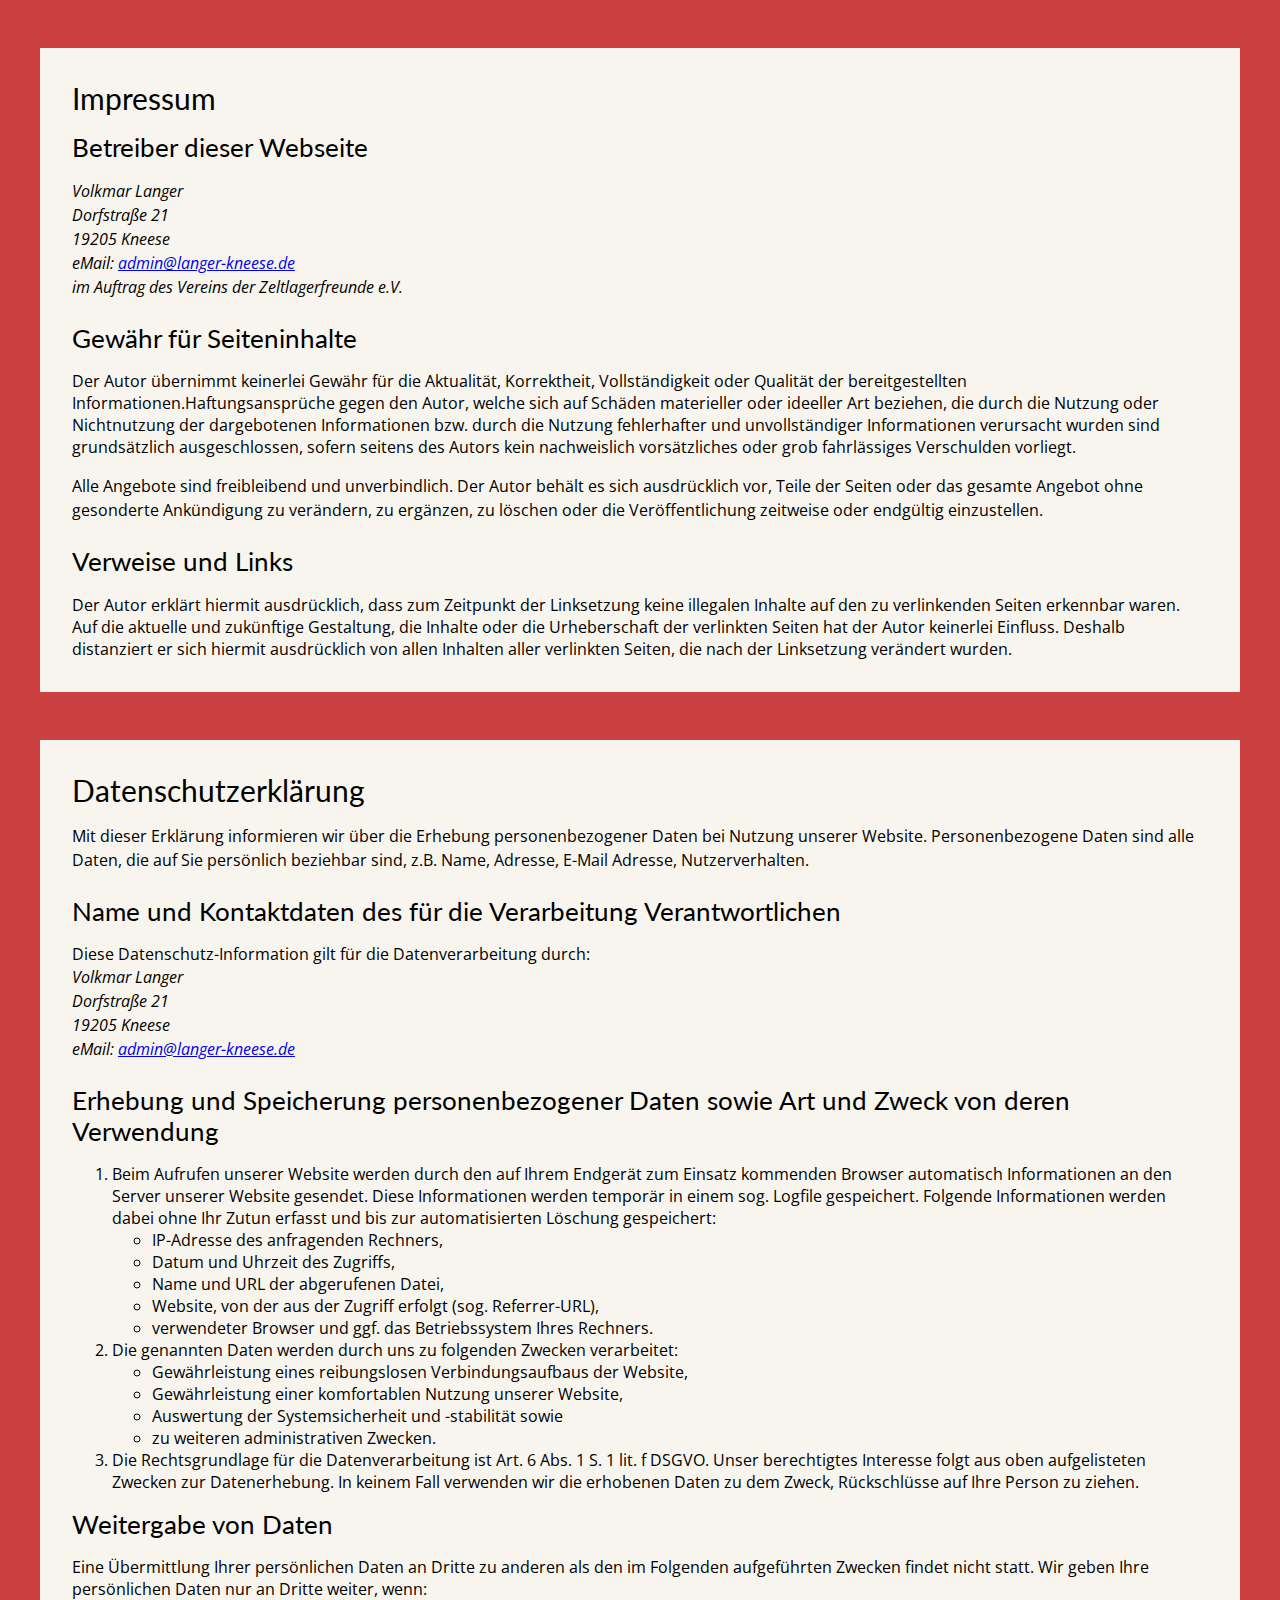
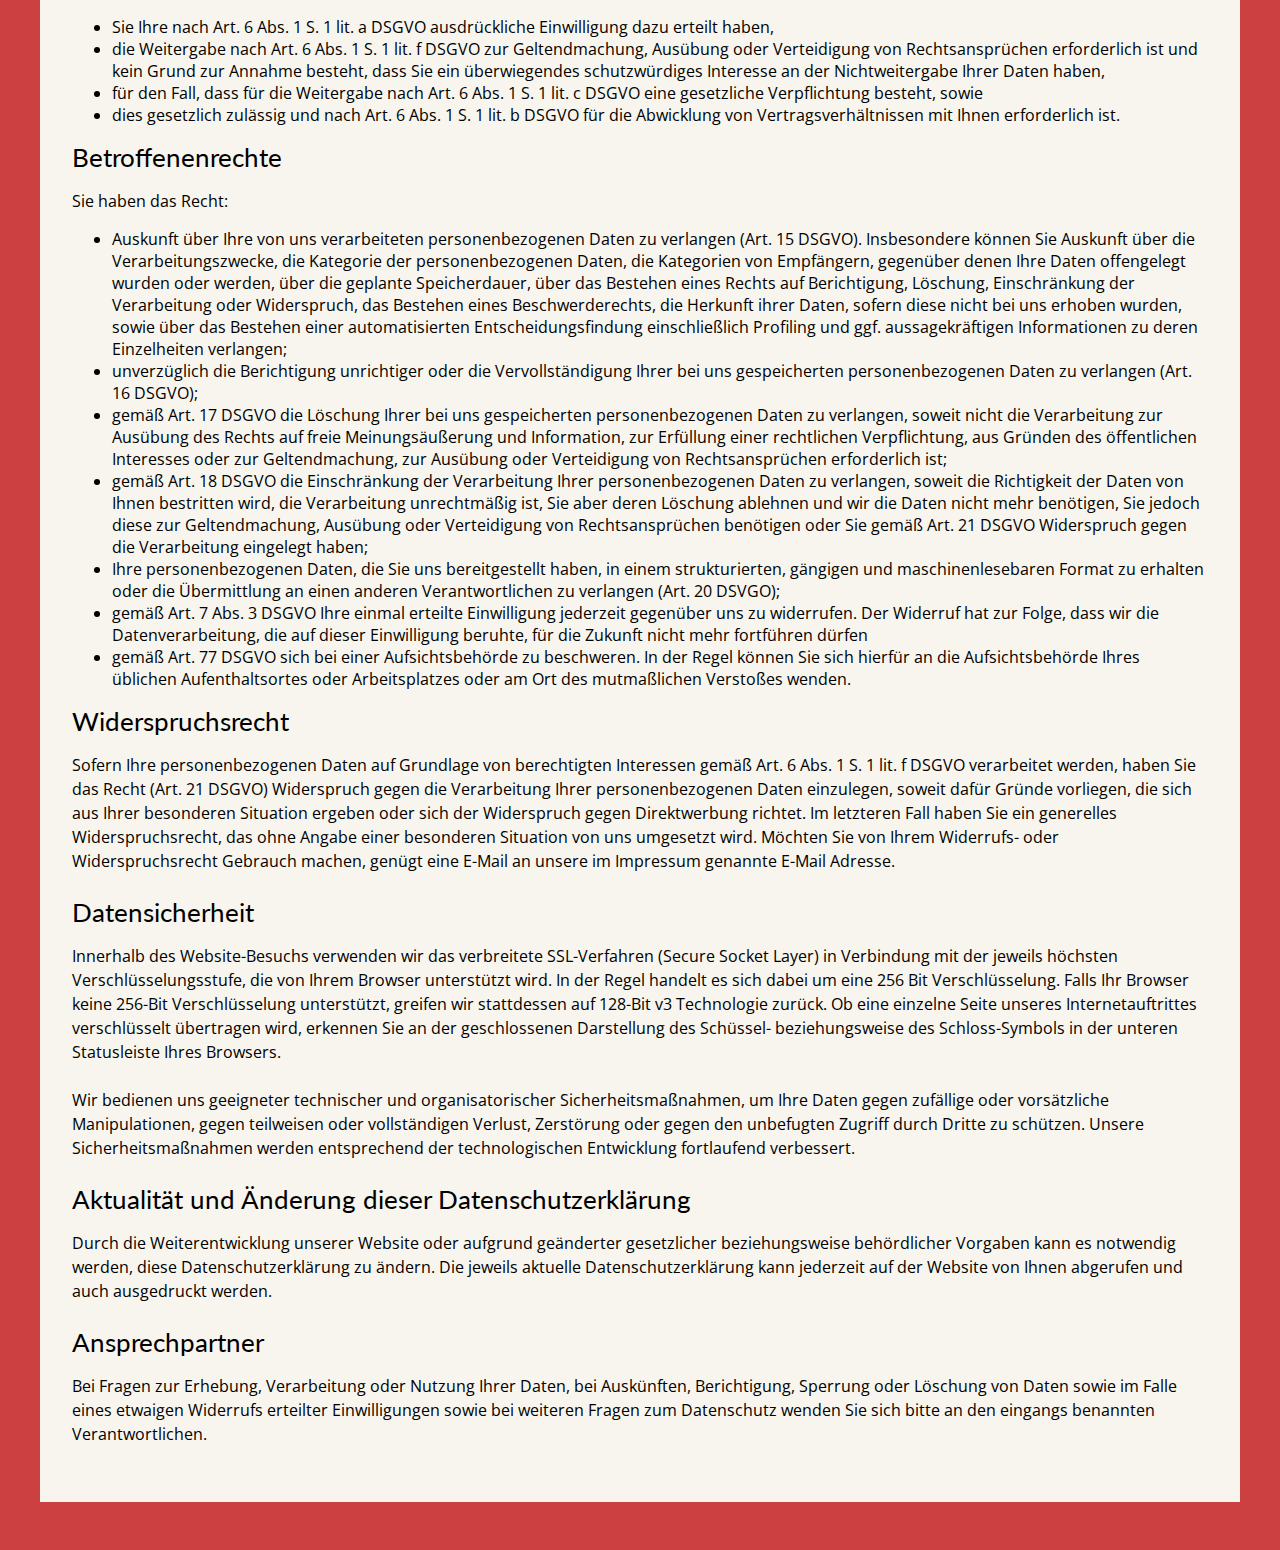
==== impressum.html @ 3a5fe78e "Replace impressum.php with styled html" ====
<html>
  <title>Zeltlagerfreunde</title>
  <meta charset="utf-8">
  <link rel="stylesheet" href="./styles.css">
<body>
<section>
  <h2>Impressum</h2>
  <h3>Betreiber dieser Webseite</h3>
  <address>
  Volkmar Langer<br>
  Dorfstraße 21<br>
  19205 Kneese<br>
  eMail: <a href='mailto:admin@langer-kneese.de'>admin@langer-kneese.de</a>
  <br>im Auftrag des Vereins der Zeltlagerfreunde e.V.
  </address>
  <h3>Gewähr für Seiteninhalte</h3>
  Der Autor übernimmt keinerlei Gewähr für die Aktualität, Korrektheit, Vollständigkeit oder Qualität der bereitgestellten Informationen.Haftungsansprüche gegen den Autor,
  welche sich auf Schäden materieller oder ideeller Art beziehen, die durch die Nutzung oder Nichtnutzung der dargebotenen Informationen
  bzw. durch die Nutzung fehlerhafter und unvollständiger Informationen verursacht wurden sind grundsätzlich ausgeschlossen, sofern seitens des Autors kein nachweislich vorsätzliches oder grob fahrlässiges Verschulden vorliegt.
  <p>Alle Angebote sind freibleibend und unverbindlich.
  Der Autor behält es sich ausdrücklich vor, Teile der Seiten oder das gesamte Angebot ohne gesonderte Ankündigung zu verändern, zu ergänzen,
  zu löschen oder die Veröffentlichung zeitweise oder endgültig einzustellen.

  <h3>Verweise und Links</h3>
  Der Autor erklärt hiermit ausdrücklich, dass zum Zeitpunkt der Linksetzung keine illegalen Inhalte auf den zu verlinkenden Seiten erkennbar waren.
  Auf die aktuelle und zukünftige Gestaltung, die Inhalte oder die Urheberschaft der verlinkten Seiten hat der Autor keinerlei Einfluss.
  Deshalb distanziert er sich hiermit ausdrücklich von allen Inhalten aller verlinkten Seiten, die nach der Linksetzung verändert wurden.
</section>

<section>
  <h2>Datenschutzerklärung</h2>
  <p>
    Mit dieser Erklärung informieren wir über die Erhebung personenbezogener Daten bei Nutzung unserer Website.
    Personenbezogene Daten sind alle Daten, die auf Sie persönlich beziehbar sind, z.B. Name, Adresse, E-Mail Adresse, Nutzerverhalten.
  </p>

  <h3>Name und Kontaktdaten des für die Verarbeitung Verantwortlichen</h3>
  Diese Datenschutz-Information gilt für die Datenverarbeitung durch:
  <address>
  Volkmar Langer<br>
  Dorfstraße 21<br>
  19205 Kneese<br>
  eMail: <a href='mailto:admin@langer-kneese.de'>admin@langer-kneese.de</a>
  </address>

  <h3>Erhebung und Speicherung personenbezogener Daten sowie Art und Zweck von deren Verwendung</h3>
  <ol>
    <li>Beim Aufrufen unserer Website werden durch den auf Ihrem Endgerät zum Einsatz kommenden Browser automatisch Informationen an den Server unserer Website gesendet.
    Diese Informationen werden temporär in einem sog. Logfile gespeichert. Folgende Informationen werden dabei ohne Ihr Zutun erfasst und bis zur automatisierten Löschung gespeichert:
    <ul>
      <li>IP-Adresse des anfragenden Rechners,</li>
      <li>Datum und Uhrzeit des Zugriffs,</li>
      <li>Name und URL der abgerufenen Datei,</li>
      <li>Website, von der aus der Zugriff erfolgt (sog. Referrer-URL),</li>
      <li>verwendeter Browser und ggf. das Betriebssystem Ihres Rechners. </li>
    </ul>
    </li>
    
    <li>Die genannten Daten werden durch uns zu folgenden Zwecken verarbeitet:
    <ul>
      <li>Gewährleistung eines reibungslosen Verbindungsaufbaus der Website,</li>
      <li>Gewährleistung einer komfortablen Nutzung unserer Website,</li>
      <li>Auswertung der Systemsicherheit und -stabilität sowie</li>
      <li>zu weiteren administrativen Zwecken.</li>
    </ul>
    </li>

    <li>Die Rechtsgrundlage für die Datenverarbeitung ist Art. 6 Abs. 1 S. 1 lit. f DSGVO.
    Unser berechtigtes Interesse folgt aus oben aufgelisteten Zwecken zur Datenerhebung.
    In keinem Fall verwenden wir die erhobenen Daten zu dem Zweck, Rückschlüsse auf Ihre Person zu ziehen.
    </li>

  </ol>

  <h3>Weitergabe von Daten</h3>
  Eine Übermittlung Ihrer persönlichen Daten an Dritte zu anderen als den im Folgenden aufgeführten Zwecken findet nicht statt.
  Wir geben Ihre persönlichen Daten nur an Dritte weiter, wenn:
  <ul>
  <li>Sie Ihre nach Art. 6 Abs. 1 S. 1 lit. a DSGVO ausdrückliche Einwilligung dazu erteilt haben,</li>
  <li>die Weitergabe nach Art. 6 Abs. 1 S. 1 lit. f DSGVO zur Geltendmachung, Ausübung oder Verteidigung von Rechtsansprüchen erforderlich ist und kein Grund zur Annahme besteht, dass Sie ein überwiegendes schutzwürdiges Interesse an der Nichtweitergabe Ihrer Daten haben,</li>
  <li>für den Fall, dass für die Weitergabe nach Art. 6 Abs. 1 S. 1 lit. c DSGVO eine gesetzliche Verpflichtung besteht, sowie</li>
  <li>dies gesetzlich zulässig und nach Art. 6 Abs. 1 S. 1 lit. b DSGVO für die Abwicklung von Vertragsverhältnissen mit Ihnen erforderlich ist.</li>
  </ul>

  <h3>Betroffenenrechte</h3>
  Sie haben das Recht:
  <ul>
    <li>Auskunft über Ihre von uns verarbeiteten personenbezogenen Daten zu verlangen (Art. 15 DSGVO).
    Insbesondere können Sie Auskunft über die Verarbeitungszwecke, die Kategorie der personenbezogenen Daten,
    die Kategorien von Empfängern, gegenüber denen Ihre Daten offengelegt wurden oder werden, über die geplante Speicherdauer,
    über das Bestehen eines Rechts auf Berichtigung, Löschung, Einschränkung der Verarbeitung oder Widerspruch,
    das Bestehen eines Beschwerderechts, die Herkunft ihrer Daten, sofern diese nicht bei uns erhoben wurden,
    sowie über das Bestehen einer automatisierten Entscheidungsfindung einschließlich Profiling und ggf. aussagekräftigen Informationen zu deren Einzelheiten verlangen;
    </li>
    <li>unverzüglich die Berichtigung unrichtiger oder die Vervollständigung Ihrer bei uns gespeicherten personenbezogenen Daten zu verlangen (Art. 16 DSGVO);
    </li>
    <li>gemäß Art. 17 DSGVO die Löschung Ihrer bei uns gespeicherten personenbezogenen Daten zu verlangen,
    soweit nicht die Verarbeitung zur Ausübung des Rechts auf freie Meinungsäußerung und Information, zur Erfüllung einer rechtlichen Verpflichtung,
    aus Gründen des öffentlichen Interesses oder zur Geltendmachung, zur Ausübung oder Verteidigung von Rechtsansprüchen erforderlich ist;
    </li>
    <li>gemäß Art. 18 DSGVO die Einschränkung der Verarbeitung Ihrer personenbezogenen Daten zu verlangen,
    soweit die Richtigkeit der Daten von Ihnen bestritten wird, die Verarbeitung unrechtmäßig ist,
    Sie aber deren Löschung ablehnen und wir die Daten nicht mehr benötigen, Sie jedoch diese zur Geltendmachung,
    Ausübung oder Verteidigung von Rechtsansprüchen benötigen oder Sie gemäß Art. 21 DSGVO Widerspruch gegen die Verarbeitung eingelegt haben;
    </li>
    <li>Ihre personenbezogenen Daten, die Sie uns bereitgestellt haben, in einem strukturierten, gängigen und maschinenlesebaren Format zu erhalten
    oder die Übermittlung an einen anderen Verantwortlichen zu verlangen (Art. 20 DSVGO);
    </li>
    <li>gemäß Art. 7 Abs. 3 DSGVO Ihre einmal erteilte Einwilligung jederzeit gegenüber uns zu widerrufen.
    Der Widerruf hat zur Folge, dass wir die Datenverarbeitung, die auf dieser Einwilligung beruhte, für die Zukunft nicht mehr fortführen dürfen
    </li>
    <li>gemäß Art. 77 DSGVO sich bei einer Aufsichtsbehörde zu beschweren.
    In der Regel können Sie sich hierfür an die Aufsichtsbehörde Ihres üblichen Aufenthaltsortes oder Arbeitsplatzes oder am Ort des mutmaßlichen Verstoßes wenden.
    </li>
  </ul>

  <h3>Widerspruchsrecht</h3>
  <p>
    Sofern Ihre personenbezogenen Daten auf Grundlage von berechtigten Interessen gemäß Art. 6 Abs. 1 S. 1 lit. f DSGVO verarbeitet werden,
    haben Sie das Recht (Art. 21 DSGVO) Widerspruch gegen die Verarbeitung Ihrer personenbezogenen Daten einzulegen, soweit dafür Gründe vorliegen,
    die sich aus Ihrer besonderen Situation ergeben oder sich der Widerspruch gegen Direktwerbung richtet.
    Im letzteren Fall haben Sie ein generelles Widerspruchsrecht, das ohne Angabe einer besonderen Situation von uns umgesetzt wird.
    Möchten Sie von Ihrem Widerrufs- oder Widerspruchsrecht Gebrauch machen, genügt eine E-Mail an unsere im Impressum genannte E-Mail Adresse.
  </p>

  <h3>Datensicherheit</h3>
  <p>
    Innerhalb des Website-Besuchs verwenden wir das verbreitete SSL-Verfahren (Secure Socket Layer) in Verbindung mit der jeweils höchsten Verschlüsselungsstufe,
    die von Ihrem Browser unterstützt wird. In der Regel handelt es sich dabei um eine 256 Bit Verschlüsselung.
    Falls Ihr Browser keine 256-Bit Verschlüsselung unterstützt, greifen wir stattdessen auf 128-Bit v3 Technologie zurück.
    Ob eine einzelne Seite unseres Internetauftrittes verschlüsselt übertragen wird, erkennen Sie an der geschlossenen Darstellung des Schüssel- beziehungsweise des Schloss-Symbols in der unteren Statusleiste Ihres Browsers.
  </p>
  <p>
    Wir bedienen uns geeigneter technischer und organisatorischer Sicherheitsmaßnahmen, um Ihre Daten gegen zufällige oder vorsätzliche Manipulationen,
    gegen teilweisen oder vollständigen Verlust, Zerstörung oder gegen den unbefugten Zugriff durch Dritte zu schützen.
    Unsere Sicherheitsmaßnahmen werden entsprechend der technologischen Entwicklung fortlaufend verbessert.
  </p>

  <h3>Aktualität und Änderung dieser Datenschutzerklärung</h3>
  <p>
    Durch die Weiterentwicklung unserer Website oder aufgrund geänderter gesetzlicher beziehungsweise behördlicher Vorgaben kann es notwendig werden,
    diese Datenschutzerklärung zu ändern. Die jeweils aktuelle Datenschutzerklärung kann jederzeit auf der Website von Ihnen abgerufen und auch ausgedruckt werden.
  </p>

  <h3>Ansprechpartner</h3>
  <p>
    Bei Fragen zur Erhebung, Verarbeitung oder Nutzung Ihrer Daten, bei Auskünften, Berichtigung, Sperrung oder Löschung von Daten
    sowie im Falle eines etwaigen Widerrufs erteilter Einwilligungen sowie bei weiteren Fragen zum Datenschutz wenden Sie sich bitte an den eingangs benannten Verantwortlichen.
  </p>
</section>
</body>
</html>
---- styles.css ----
@import url('https://fonts.googleapis.com/css2?family=Lato&family=Open+Sans&display=swap');

:root {
  --BASE-FONT-MEASURE: 16;
  --BASE-FONT-PX: calc(var(--BASE-FONT-MEASURE) * 1px);
  --BASE-FONT-REM: 1rem;
  --MAX-SITE-WIDTH: 1200;
  --MAX-SITE-WIDTH-REM: calc((var(--MAX-SITE-WIDTH) / var(--BASE-FONT-MEASURE)) * 1rem);
}

html {
  font-size: var(--BASE-FONT-PX);
}

body {
  font-family: 'Open Sans', sans-serif;
  font-size: var(--BASE-FONT-REM);
  max-width: var(--MAX-SITE-WIDTH-REM);
  margin: 0 auto;
  padding: 0 1rem;
  background-color: #cc4041;
  margin-top: 3rem;
}

main {
  margin-bottom: 3rem;
}

h1 {
  font-family: Lato, sans-serif;
  font-size: calc((38 / var(--BASE-FONT-MEASURE)) * 1rem);
  margin-top: 0;
  margin-bottom: 1rem;
  line-height: 1.2;
  font-weight: 400;
}

h2 {
  font-family: Lato, sans-serif;
  font-size: calc((30 / var(--BASE-FONT-MEASURE)) * 1rem);
  margin-top: 0;
  margin-bottom: 1rem;
  line-height: 1.2;
  font-weight: 400;
}

h3 {
  font-family: Lato, sans-serif;
  font-size: calc((26 / var(--BASE-FONT-MEASURE)) * 1rem);
  margin-top: 0;
  margin-bottom: 1rem;
  line-height: 1.2;
  font-weight: 400;
}

h4 {
  font-family: Lato, sans-serif;
  font-size: calc((22 / var(--BASE-FONT-MEASURE)) * 1rem);
  margin-top: 0;
  margin-bottom: 1rem;
  line-height: 1.2;
  font-weight: 400;
}

h5 {
  font-family: Lato, sans-serif;
  font-size: calc((18 / var(--BASE-FONT-MEASURE)) * 1rem);
  margin-top: 0;
  margin-bottom: 1rem;
  line-height: 1.2;
  font-weight: 400;
}

h6 {
  font-family: Lato, sans-serif;
  font-size: var(--BASE-FONT-REM);
  margin-top: 0;
  margin-bottom: 1rem;
  line-height: 1.2;
  font-weight: 400;
}

p {
  margin-bottom: 1.5rem;
  line-height: 1.5rem;
}

address {
  margin-bottom: 1.5rem;
  line-height: 1.5rem;
}

header {
  background-color: #f7f5ee;
  padding: 2rem;
  margin-top: 3rem;
  margin-bottom: 3rem;
}

section {
  background-color: #f7f5ee;
  padding: 2rem;
  margin-bottom: 3rem;
}

.kontakt {
  display: grid;
  grid-template-columns: repeat(auto-fit, minmax(240px, 1fr));
}

footer {
  margin-bottom: 2rem;
}

footer a {
  color: black;
}

.gallery {
  display: grid;
  grid-template-columns: repeat(auto-fit, minmax(240px, 1fr));
  gap: 1rem;
  padding: 0;
}

.gallery li {
  max-width: 320px;
  list-style: none;
  background-color: #e0dfd9;
}

.gallery img {
  max-width: 100%;
}

.gallery figcaption {
  padding: 0.5rem;
}
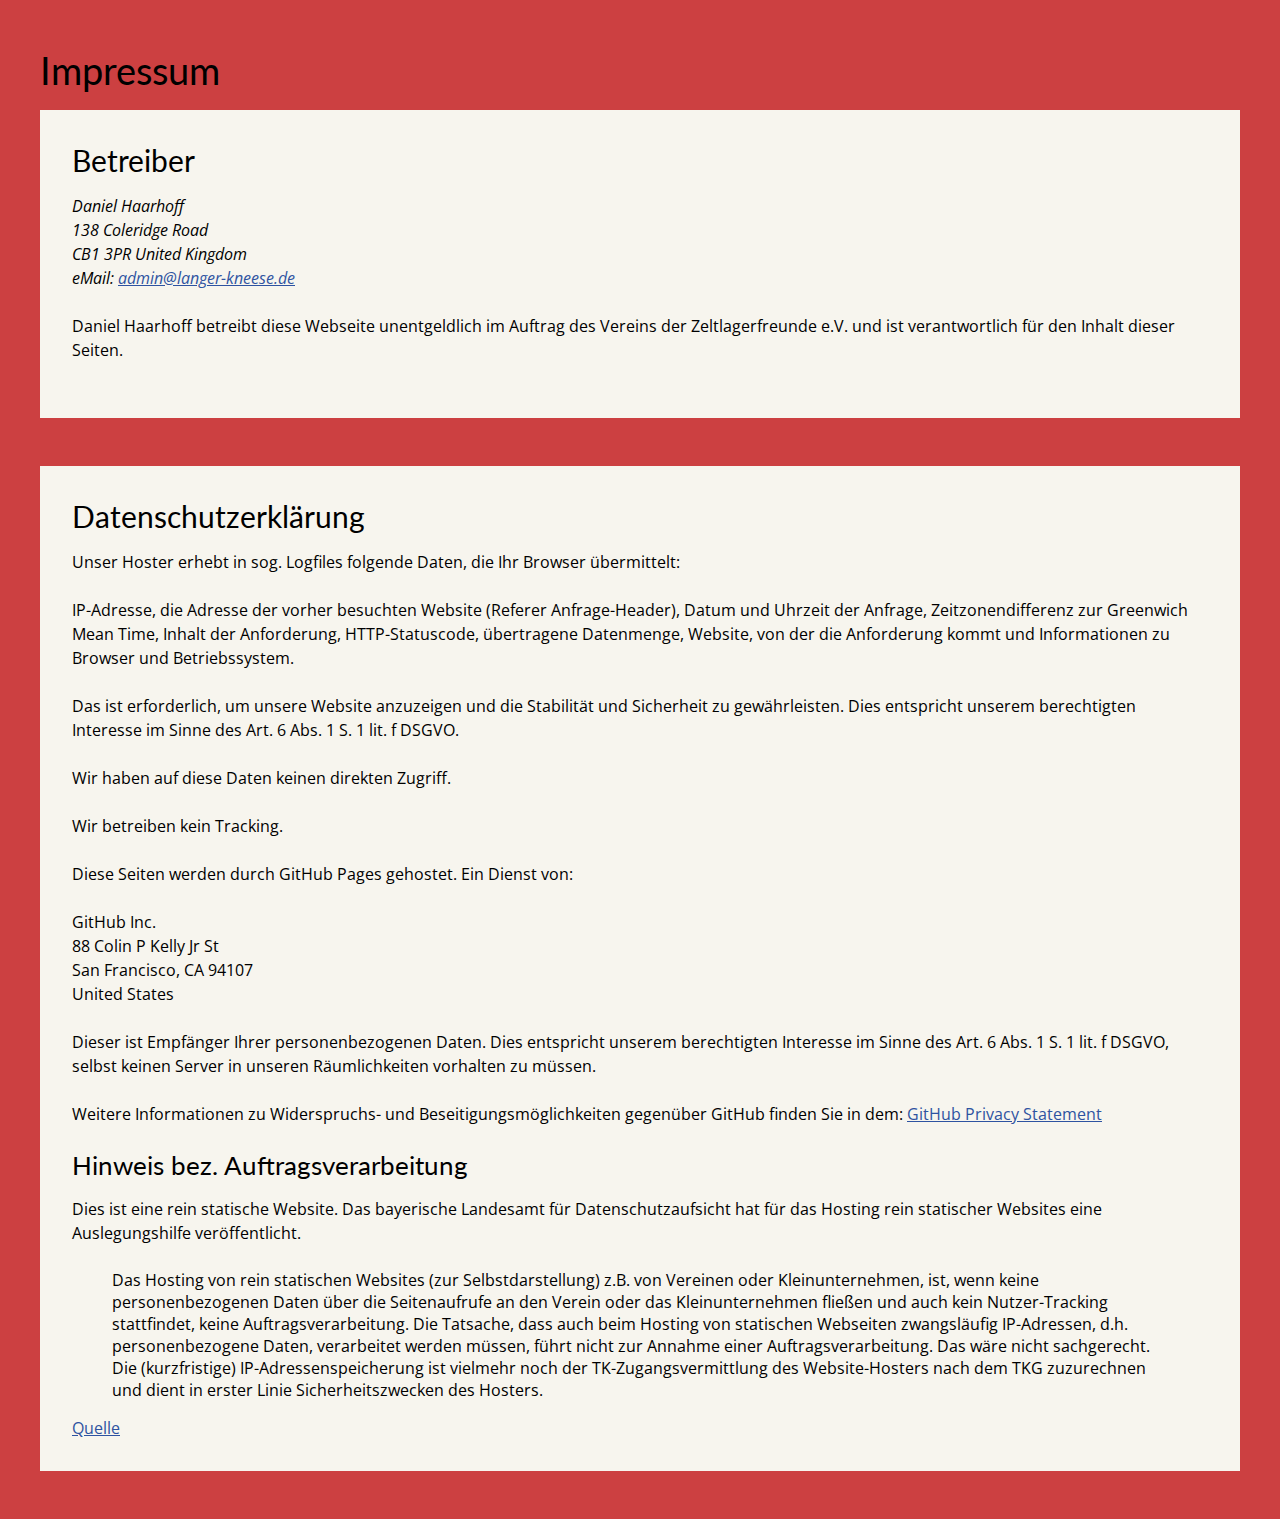
==== commit 4b96304c: "Update Impressum and Datenschutz blurb" ====
--- a/impressum.html
+++ b/impressum.html
@@ -1,152 +1,89 @@
 <html>
   <title>Zeltlagerfreunde</title>
-  <meta charset="utf-8">
-  <link rel="stylesheet" href="./styles.css">
-<body>
-<section>
-  <h2>Impressum</h2>
-  <h3>Betreiber dieser Webseite</h3>
-  <address>
-  Volkmar Langer<br>
-  Dorfstraße 21<br>
-  19205 Kneese<br>
-  eMail: <a href='mailto:admin@langer-kneese.de'>admin@langer-kneese.de</a>
-  <br>im Auftrag des Vereins der Zeltlagerfreunde e.V.
-  </address>
-  <h3>Gewähr für Seiteninhalte</h3>
-  Der Autor übernimmt keinerlei Gewähr für die Aktualität, Korrektheit, Vollständigkeit oder Qualität der bereitgestellten Informationen.Haftungsansprüche gegen den Autor,
-  welche sich auf Schäden materieller oder ideeller Art beziehen, die durch die Nutzung oder Nichtnutzung der dargebotenen Informationen
-  bzw. durch die Nutzung fehlerhafter und unvollständiger Informationen verursacht wurden sind grundsätzlich ausgeschlossen, sofern seitens des Autors kein nachweislich vorsätzliches oder grob fahrlässiges Verschulden vorliegt.
-  <p>Alle Angebote sind freibleibend und unverbindlich.
-  Der Autor behält es sich ausdrücklich vor, Teile der Seiten oder das gesamte Angebot ohne gesonderte Ankündigung zu verändern, zu ergänzen,
-  zu löschen oder die Veröffentlichung zeitweise oder endgültig einzustellen.
+  <meta charset="utf-8" />
+  <link rel="stylesheet" href="./styles.css" />
+  <body>
+    <h1>Impressum</h1>
+    <section>
+      <h2>Betreiber</h2>
+      <address>
+        Daniel Haarhoff<br />
+        138 Coleridge Road<br />
+        CB1 3PR United Kingdom<br />
+        eMail: <a href="mailto:admin@rknt.de">admin@langer-kneese.de</a>
+      </address>
+      <p>
+        Daniel Haarhoff betreibt diese Webseite unentgeldlich im Auftrag des
+        Vereins der Zeltlagerfreunde e.V. und ist verantwortlich für den Inhalt
+        dieser Seiten.
+      </p>
+    </section>
 
-  <h3>Verweise und Links</h3>
-  Der Autor erklärt hiermit ausdrücklich, dass zum Zeitpunkt der Linksetzung keine illegalen Inhalte auf den zu verlinkenden Seiten erkennbar waren.
-  Auf die aktuelle und zukünftige Gestaltung, die Inhalte oder die Urheberschaft der verlinkten Seiten hat der Autor keinerlei Einfluss.
-  Deshalb distanziert er sich hiermit ausdrücklich von allen Inhalten aller verlinkten Seiten, die nach der Linksetzung verändert wurden.
-</section>
-
-<section>
-  <h2>Datenschutzerklärung</h2>
-  <p>
-    Mit dieser Erklärung informieren wir über die Erhebung personenbezogener Daten bei Nutzung unserer Website.
-    Personenbezogene Daten sind alle Daten, die auf Sie persönlich beziehbar sind, z.B. Name, Adresse, E-Mail Adresse, Nutzerverhalten.
-  </p>
-
-  <h3>Name und Kontaktdaten des für die Verarbeitung Verantwortlichen</h3>
-  Diese Datenschutz-Information gilt für die Datenverarbeitung durch:
-  <address>
-  Volkmar Langer<br>
-  Dorfstraße 21<br>
-  19205 Kneese<br>
-  eMail: <a href='mailto:admin@langer-kneese.de'>admin@langer-kneese.de</a>
-  </address>
-
-  <h3>Erhebung und Speicherung personenbezogener Daten sowie Art und Zweck von deren Verwendung</h3>
-  <ol>
-    <li>Beim Aufrufen unserer Website werden durch den auf Ihrem Endgerät zum Einsatz kommenden Browser automatisch Informationen an den Server unserer Website gesendet.
-    Diese Informationen werden temporär in einem sog. Logfile gespeichert. Folgende Informationen werden dabei ohne Ihr Zutun erfasst und bis zur automatisierten Löschung gespeichert:
-    <ul>
-      <li>IP-Adresse des anfragenden Rechners,</li>
-      <li>Datum und Uhrzeit des Zugriffs,</li>
-      <li>Name und URL der abgerufenen Datei,</li>
-      <li>Website, von der aus der Zugriff erfolgt (sog. Referrer-URL),</li>
-      <li>verwendeter Browser und ggf. das Betriebssystem Ihres Rechners. </li>
-    </ul>
-    </li>
-    
-    <li>Die genannten Daten werden durch uns zu folgenden Zwecken verarbeitet:
-    <ul>
-      <li>Gewährleistung eines reibungslosen Verbindungsaufbaus der Website,</li>
-      <li>Gewährleistung einer komfortablen Nutzung unserer Website,</li>
-      <li>Auswertung der Systemsicherheit und -stabilität sowie</li>
-      <li>zu weiteren administrativen Zwecken.</li>
-    </ul>
-    </li>
-
-    <li>Die Rechtsgrundlage für die Datenverarbeitung ist Art. 6 Abs. 1 S. 1 lit. f DSGVO.
-    Unser berechtigtes Interesse folgt aus oben aufgelisteten Zwecken zur Datenerhebung.
-    In keinem Fall verwenden wir die erhobenen Daten zu dem Zweck, Rückschlüsse auf Ihre Person zu ziehen.
-    </li>
-
-  </ol>
-
-  <h3>Weitergabe von Daten</h3>
-  Eine Übermittlung Ihrer persönlichen Daten an Dritte zu anderen als den im Folgenden aufgeführten Zwecken findet nicht statt.
-  Wir geben Ihre persönlichen Daten nur an Dritte weiter, wenn:
-  <ul>
-  <li>Sie Ihre nach Art. 6 Abs. 1 S. 1 lit. a DSGVO ausdrückliche Einwilligung dazu erteilt haben,</li>
-  <li>die Weitergabe nach Art. 6 Abs. 1 S. 1 lit. f DSGVO zur Geltendmachung, Ausübung oder Verteidigung von Rechtsansprüchen erforderlich ist und kein Grund zur Annahme besteht, dass Sie ein überwiegendes schutzwürdiges Interesse an der Nichtweitergabe Ihrer Daten haben,</li>
-  <li>für den Fall, dass für die Weitergabe nach Art. 6 Abs. 1 S. 1 lit. c DSGVO eine gesetzliche Verpflichtung besteht, sowie</li>
-  <li>dies gesetzlich zulässig und nach Art. 6 Abs. 1 S. 1 lit. b DSGVO für die Abwicklung von Vertragsverhältnissen mit Ihnen erforderlich ist.</li>
-  </ul>
-
-  <h3>Betroffenenrechte</h3>
-  Sie haben das Recht:
-  <ul>
-    <li>Auskunft über Ihre von uns verarbeiteten personenbezogenen Daten zu verlangen (Art. 15 DSGVO).
-    Insbesondere können Sie Auskunft über die Verarbeitungszwecke, die Kategorie der personenbezogenen Daten,
-    die Kategorien von Empfängern, gegenüber denen Ihre Daten offengelegt wurden oder werden, über die geplante Speicherdauer,
-    über das Bestehen eines Rechts auf Berichtigung, Löschung, Einschränkung der Verarbeitung oder Widerspruch,
-    das Bestehen eines Beschwerderechts, die Herkunft ihrer Daten, sofern diese nicht bei uns erhoben wurden,
-    sowie über das Bestehen einer automatisierten Entscheidungsfindung einschließlich Profiling und ggf. aussagekräftigen Informationen zu deren Einzelheiten verlangen;
-    </li>
-    <li>unverzüglich die Berichtigung unrichtiger oder die Vervollständigung Ihrer bei uns gespeicherten personenbezogenen Daten zu verlangen (Art. 16 DSGVO);
-    </li>
-    <li>gemäß Art. 17 DSGVO die Löschung Ihrer bei uns gespeicherten personenbezogenen Daten zu verlangen,
-    soweit nicht die Verarbeitung zur Ausübung des Rechts auf freie Meinungsäußerung und Information, zur Erfüllung einer rechtlichen Verpflichtung,
-    aus Gründen des öffentlichen Interesses oder zur Geltendmachung, zur Ausübung oder Verteidigung von Rechtsansprüchen erforderlich ist;
-    </li>
-    <li>gemäß Art. 18 DSGVO die Einschränkung der Verarbeitung Ihrer personenbezogenen Daten zu verlangen,
-    soweit die Richtigkeit der Daten von Ihnen bestritten wird, die Verarbeitung unrechtmäßig ist,
-    Sie aber deren Löschung ablehnen und wir die Daten nicht mehr benötigen, Sie jedoch diese zur Geltendmachung,
-    Ausübung oder Verteidigung von Rechtsansprüchen benötigen oder Sie gemäß Art. 21 DSGVO Widerspruch gegen die Verarbeitung eingelegt haben;
-    </li>
-    <li>Ihre personenbezogenen Daten, die Sie uns bereitgestellt haben, in einem strukturierten, gängigen und maschinenlesebaren Format zu erhalten
-    oder die Übermittlung an einen anderen Verantwortlichen zu verlangen (Art. 20 DSVGO);
-    </li>
-    <li>gemäß Art. 7 Abs. 3 DSGVO Ihre einmal erteilte Einwilligung jederzeit gegenüber uns zu widerrufen.
-    Der Widerruf hat zur Folge, dass wir die Datenverarbeitung, die auf dieser Einwilligung beruhte, für die Zukunft nicht mehr fortführen dürfen
-    </li>
-    <li>gemäß Art. 77 DSGVO sich bei einer Aufsichtsbehörde zu beschweren.
-    In der Regel können Sie sich hierfür an die Aufsichtsbehörde Ihres üblichen Aufenthaltsortes oder Arbeitsplatzes oder am Ort des mutmaßlichen Verstoßes wenden.
-    </li>
-  </ul>
-
-  <h3>Widerspruchsrecht</h3>
-  <p>
-    Sofern Ihre personenbezogenen Daten auf Grundlage von berechtigten Interessen gemäß Art. 6 Abs. 1 S. 1 lit. f DSGVO verarbeitet werden,
-    haben Sie das Recht (Art. 21 DSGVO) Widerspruch gegen die Verarbeitung Ihrer personenbezogenen Daten einzulegen, soweit dafür Gründe vorliegen,
-    die sich aus Ihrer besonderen Situation ergeben oder sich der Widerspruch gegen Direktwerbung richtet.
-    Im letzteren Fall haben Sie ein generelles Widerspruchsrecht, das ohne Angabe einer besonderen Situation von uns umgesetzt wird.
-    Möchten Sie von Ihrem Widerrufs- oder Widerspruchsrecht Gebrauch machen, genügt eine E-Mail an unsere im Impressum genannte E-Mail Adresse.
-  </p>
-
-  <h3>Datensicherheit</h3>
-  <p>
-    Innerhalb des Website-Besuchs verwenden wir das verbreitete SSL-Verfahren (Secure Socket Layer) in Verbindung mit der jeweils höchsten Verschlüsselungsstufe,
-    die von Ihrem Browser unterstützt wird. In der Regel handelt es sich dabei um eine 256 Bit Verschlüsselung.
-    Falls Ihr Browser keine 256-Bit Verschlüsselung unterstützt, greifen wir stattdessen auf 128-Bit v3 Technologie zurück.
-    Ob eine einzelne Seite unseres Internetauftrittes verschlüsselt übertragen wird, erkennen Sie an der geschlossenen Darstellung des Schüssel- beziehungsweise des Schloss-Symbols in der unteren Statusleiste Ihres Browsers.
-  </p>
-  <p>
-    Wir bedienen uns geeigneter technischer und organisatorischer Sicherheitsmaßnahmen, um Ihre Daten gegen zufällige oder vorsätzliche Manipulationen,
-    gegen teilweisen oder vollständigen Verlust, Zerstörung oder gegen den unbefugten Zugriff durch Dritte zu schützen.
-    Unsere Sicherheitsmaßnahmen werden entsprechend der technologischen Entwicklung fortlaufend verbessert.
-  </p>
-
-  <h3>Aktualität und Änderung dieser Datenschutzerklärung</h3>
-  <p>
-    Durch die Weiterentwicklung unserer Website oder aufgrund geänderter gesetzlicher beziehungsweise behördlicher Vorgaben kann es notwendig werden,
-    diese Datenschutzerklärung zu ändern. Die jeweils aktuelle Datenschutzerklärung kann jederzeit auf der Website von Ihnen abgerufen und auch ausgedruckt werden.
-  </p>
-
-  <h3>Ansprechpartner</h3>
-  <p>
-    Bei Fragen zur Erhebung, Verarbeitung oder Nutzung Ihrer Daten, bei Auskünften, Berichtigung, Sperrung oder Löschung von Daten
-    sowie im Falle eines etwaigen Widerrufs erteilter Einwilligungen sowie bei weiteren Fragen zum Datenschutz wenden Sie sich bitte an den eingangs benannten Verantwortlichen.
-  </p>
-</section>
-</body>
-</html>+    <section>
+      <h2>Datenschutzerklärung</h2>
+      <p>
+        Unser Hoster erhebt in sog. Logfiles folgende Daten, die Ihr Browser
+        übermittelt:
+      </p>
+      <p>
+        IP-Adresse, die Adresse der vorher besuchten Website (Referer
+        Anfrage-Header), Datum und Uhrzeit der Anfrage, Zeitzonendifferenz zur
+        Greenwich Mean Time, Inhalt der Anforderung, HTTP-Statuscode,
+        übertragene Datenmenge, Website, von der die Anforderung kommt und
+        Informationen zu Browser und Betriebssystem.
+      </p>
+      <p>
+        Das ist erforderlich, um unsere Website anzuzeigen und die Stabilität
+        und Sicherheit zu gewährleisten. Dies entspricht unserem berechtigten
+        Interesse im Sinne des Art. 6 Abs. 1 S. 1 lit. f DSGVO.
+      </p>
+      <p>Wir haben auf diese Daten keinen direkten Zugriff.</p>
+      <p>Wir betreiben kein Tracking.</p>
+      <p>Diese Seiten werden durch GitHub Pages gehostet. Ein Dienst von:</p>
+      <p>
+        GitHub Inc.<br />
+        88 Colin P Kelly Jr St<br />
+        San Francisco, CA 94107<br />
+        United States
+      </p>
+      <p>
+        Dieser ist Empfänger Ihrer personenbezogenen Daten. Dies entspricht
+        unserem berechtigten Interesse im Sinne des Art. 6 Abs. 1 S. 1 lit. f
+        DSGVO, selbst keinen Server in unseren Räumlichkeiten vorhalten zu
+        müssen.
+      </p>
+      <p>
+        Weitere Informationen zu Widerspruchs- und Beseitigungsmöglichkeiten
+        gegenüber GitHub finden Sie in dem:
+        <a
+          href="https://docs.github.com/en/site-policy/privacy-policies/github-privacy-statement"
+        >
+          GitHub Privacy Statement
+        </a>
+      </p>
+      <h3>Hinweis bez. Auftragsverarbeitung</h3>
+      <p>
+        Dies ist eine rein statische Website. Das bayerische Landesamt für
+        Datenschutzaufsicht hat für das Hosting rein statischer Websites eine
+        Auslegungshilfe veröffentlicht.
+      </p>
+      <blockquote>
+        Das Hosting von rein statischen Websites (zur Selbstdarstellung) z.B.
+        von Vereinen oder Kleinunternehmen, ist, wenn keine personenbezogenen
+        Daten über die Seitenaufrufe an den Verein oder das Kleinunternehmen
+        fließen und auch kein Nutzer-Tracking stattfindet, keine
+        Auftragsverarbeitung. Die Tatsache, dass auch beim Hosting von
+        statischen Webseiten zwangsläufig IP-Adressen, d.h. personenbezogene
+        Daten, verarbeitet werden müssen, führt nicht zur Annahme einer
+        Auftragsverarbeitung. Das wäre nicht sachgerecht. Die (kurzfristige)
+        IP-Adressenspeicherung ist vielmehr noch der TK-Zugangsvermittlung des
+        Website-Hosters nach dem TKG zuzurechnen und dient in erster Linie
+        Sicherheitszwecken des Hosters.
+      </blockquote>
+      <a
+        href="https://www.lda.bayern.de/media/veroeffentlichungen/FAQ_Hosting_keine_Auftragsverarbeitung.pdf"
+        >Quelle</a
+      >
+    </section>
+  </body>
+</html>
--- a/styles.css
+++ b/styles.css
@@ -1,3 +1,6 @@
+/* - - - - - - - - - - - - - - - - - - - - - - - - - - - - - - - - - - - - - - - - - - - - - - - - - - - - - - - - - - -
+Basic Styling (Fonts, headings, text elements)
+- - - - - - - - - - - - - - - - - - - - - - - - - - - - - - - - - - - - - - - - - - - - - - - - - - - - - - - - - - - */
 @import url('https://fonts.googleapis.com/css2?family=Lato&family=Open+Sans&display=swap');
 
 :root {
@@ -12,6 +15,72 @@
   font-size: var(--BASE-FONT-PX);
 }
 
+h1 {
+  font-family: Lato, sans-serif;
+  font-size: calc((38 / var(--BASE-FONT-MEASURE)) * 1rem);
+  margin-top: 0;
+  margin-bottom: 1rem;
+  line-height: 1.2;
+  font-weight: 400;
+}
+
+h2 {
+  font-family: Lato, sans-serif;
+  font-size: calc((30 / var(--BASE-FONT-MEASURE)) * 1rem);
+  margin-top: 0;
+  margin-bottom: 1rem;
+  line-height: 1.2;
+  font-weight: 400;
+}
+
+h3 {
+  font-family: Lato, sans-serif;
+  font-size: calc((26 / var(--BASE-FONT-MEASURE)) * 1rem);
+  margin-top: 0;
+  margin-bottom: 1rem;
+  line-height: 1.2;
+  font-weight: 400;
+}
+
+h4 {
+  font-family: Lato, sans-serif;
+  font-size: calc((22 / var(--BASE-FONT-MEASURE)) * 1rem);
+  margin-top: 0;
+  margin-bottom: 1rem;
+  line-height: 1.2;
+  font-weight: 400;
+}
+
+h5 {
+  font-family: Lato, sans-serif;
+  font-size: calc((18 / var(--BASE-FONT-MEASURE)) * 1rem);
+  margin-top: 0;
+  margin-bottom: 1rem;
+  line-height: 1.2;
+  font-weight: 400;
+}
+
+h6 {
+  font-family: Lato, sans-serif;
+  font-size: var(--BASE-FONT-REM);
+  margin-top: 0;
+  margin-bottom: 1rem;
+  line-height: 1.2;
+  font-weight: 400;
+}
+
+p {
+  margin-bottom: 1.5rem;
+  line-height: 1.5rem;
+}
+
+a {
+  color: #2e53a1;
+}
+
+/* - - - - - - - - - - - - - - - - - - - - - - - - - - - - - - - - - - - - - - - - - - - - - - - - - - - - - - - - - - -
+Sections
+- - - - - - - - - - - - - - - - - - - - - - - - - - - - - - - - - - - - - - - - - - - - - - - - - - - - - - - - - - - */
 body {
   font-family: 'Open Sans', sans-serif;
   font-size: var(--BASE-FONT-REM);
@@ -26,96 +95,96 @@
   margin-bottom: 3rem;
 }
 
-h1 {
-  font-family: Lato, sans-serif;
-  font-size: calc((38 / var(--BASE-FONT-MEASURE)) * 1rem);
-  margin-top: 0;
-  margin-bottom: 1rem;
-  line-height: 1.2;
-  font-weight: 400;
-}
-
-h2 {
-  font-family: Lato, sans-serif;
-  font-size: calc((30 / var(--BASE-FONT-MEASURE)) * 1rem);
-  margin-top: 0;
-  margin-bottom: 1rem;
-  line-height: 1.2;
-  font-weight: 400;
-}
-
-h3 {
-  font-family: Lato, sans-serif;
-  font-size: calc((26 / var(--BASE-FONT-MEASURE)) * 1rem);
-  margin-top: 0;
-  margin-bottom: 1rem;
-  line-height: 1.2;
-  font-weight: 400;
-}
-
-h4 {
-  font-family: Lato, sans-serif;
-  font-size: calc((22 / var(--BASE-FONT-MEASURE)) * 1rem);
-  margin-top: 0;
-  margin-bottom: 1rem;
-  line-height: 1.2;
-  font-weight: 400;
-}
-
-h5 {
-  font-family: Lato, sans-serif;
-  font-size: calc((18 / var(--BASE-FONT-MEASURE)) * 1rem);
-  margin-top: 0;
-  margin-bottom: 1rem;
-  line-height: 1.2;
-  font-weight: 400;
-}
-
-h6 {
-  font-family: Lato, sans-serif;
-  font-size: var(--BASE-FONT-REM);
-  margin-top: 0;
-  margin-bottom: 1rem;
-  line-height: 1.2;
-  font-weight: 400;
-}
-
-p {
-  margin-bottom: 1.5rem;
-  line-height: 1.5rem;
-}
-
-address {
-  margin-bottom: 1.5rem;
-  line-height: 1.5rem;
-}
-
-header {
-  background-color: #f7f5ee;
-  padding: 2rem;
-  margin-top: 3rem;
-  margin-bottom: 3rem;
-}
-
 section {
   background-color: #f7f5ee;
   padding: 2rem;
   margin-bottom: 3rem;
 }
 
+address {
+  margin-bottom: 1.5rem;
+  line-height: 1.5rem;
+}
+
+footer {
+  margin-bottom: 2rem;
+}
+
+footer a {
+  color: #f7f5ee;
+}
+
+/* - - - - - - - - - - - - - - - - - - - - - - - - - - - - - - - - - - - - - - - - - - - - - - - - - - - - - - - - - - -
+Header
+- - - - - - - - - - - - - - - - - - - - - - - - - - - - - - - - - - - - - - - - - - - - - - - - - - - - - - - - - - - */
+.header {
+  background-color: #f7f5ee;
+  padding: 2rem;
+  margin-bottom: 3rem;
+  display: grid;
+  grid-template-columns: 1fr auto;
+  grid-template-rows: 1fr max-content;
+  column-gap: 2rem;
+}
+
+.header__title {
+  align-self: end;
+}
+
+.header__blurb {
+  grid-column: 1 / 2;
+}
+
+.header__logo {
+  height: 100%;
+  max-height: 30vh;
+  min-width: var(--MAX-SITE-WIDTH-REM * 0.2);
+  max-width: 100%;
+  grid-row: 1 / 3;
+  grid-column: 2 / 3;
+}
+
+@media screen and (max-width: 625px) {
+  .header {
+    grid-template-columns: auto 1fr;
+    row-gap: 1rem;
+  }
+
+  .header__title {
+    grid-column: 2 / 3;
+    margin: 0;
+    font-size: calc((38 / var(--BASE-FONT-MEASURE)) * 1rem * 0.8);
+  }
+
+  .header__blurb {
+    grid-column: 1 / 3;
+  }
+
+  .header__logo {
+  height: 100%;
+  max-height: 30vh;
+  grid-column: 1 / 2;
+  grid-row: 1 / 2;
+  }
+}
+
+@media screen and (max-width: 430px) {
+  .header__title {
+    font-size: calc((38 / var(--BASE-FONT-MEASURE)) * 1rem * 0.5);
+  }
+}
+
+/* - - - - - - - - - - - - - - - - - - - - - - - - - - - - - - - - - - - - - - - - - - - - - - - - - - - - - - - - - - -
+Kontakt
+- - - - - - - - - - - - - - - - - - - - - - - - - - - - - - - - - - - - - - - - - - - - - - - - - - - - - - - - - - - */
 .kontakt {
   display: grid;
   grid-template-columns: repeat(auto-fit, minmax(240px, 1fr));
 }
 
-footer {
-  margin-bottom: 2rem;
-}
-
-footer a {
-  color: black;
-}
-
+/* - - - - - - - - - - - - - - - - - - - - - - - - - - - - - - - - - - - - - - - - - - - - - - - - - - - - - - - - - - -
+Gallery
+- - - - - - - - - - - - - - - - - - - - - - - - - - - - - - - - - - - - - - - - - - - - - - - - - - - - - - - - - - - */
 .gallery {
   display: grid;
   grid-template-columns: repeat(auto-fit, minmax(240px, 1fr));
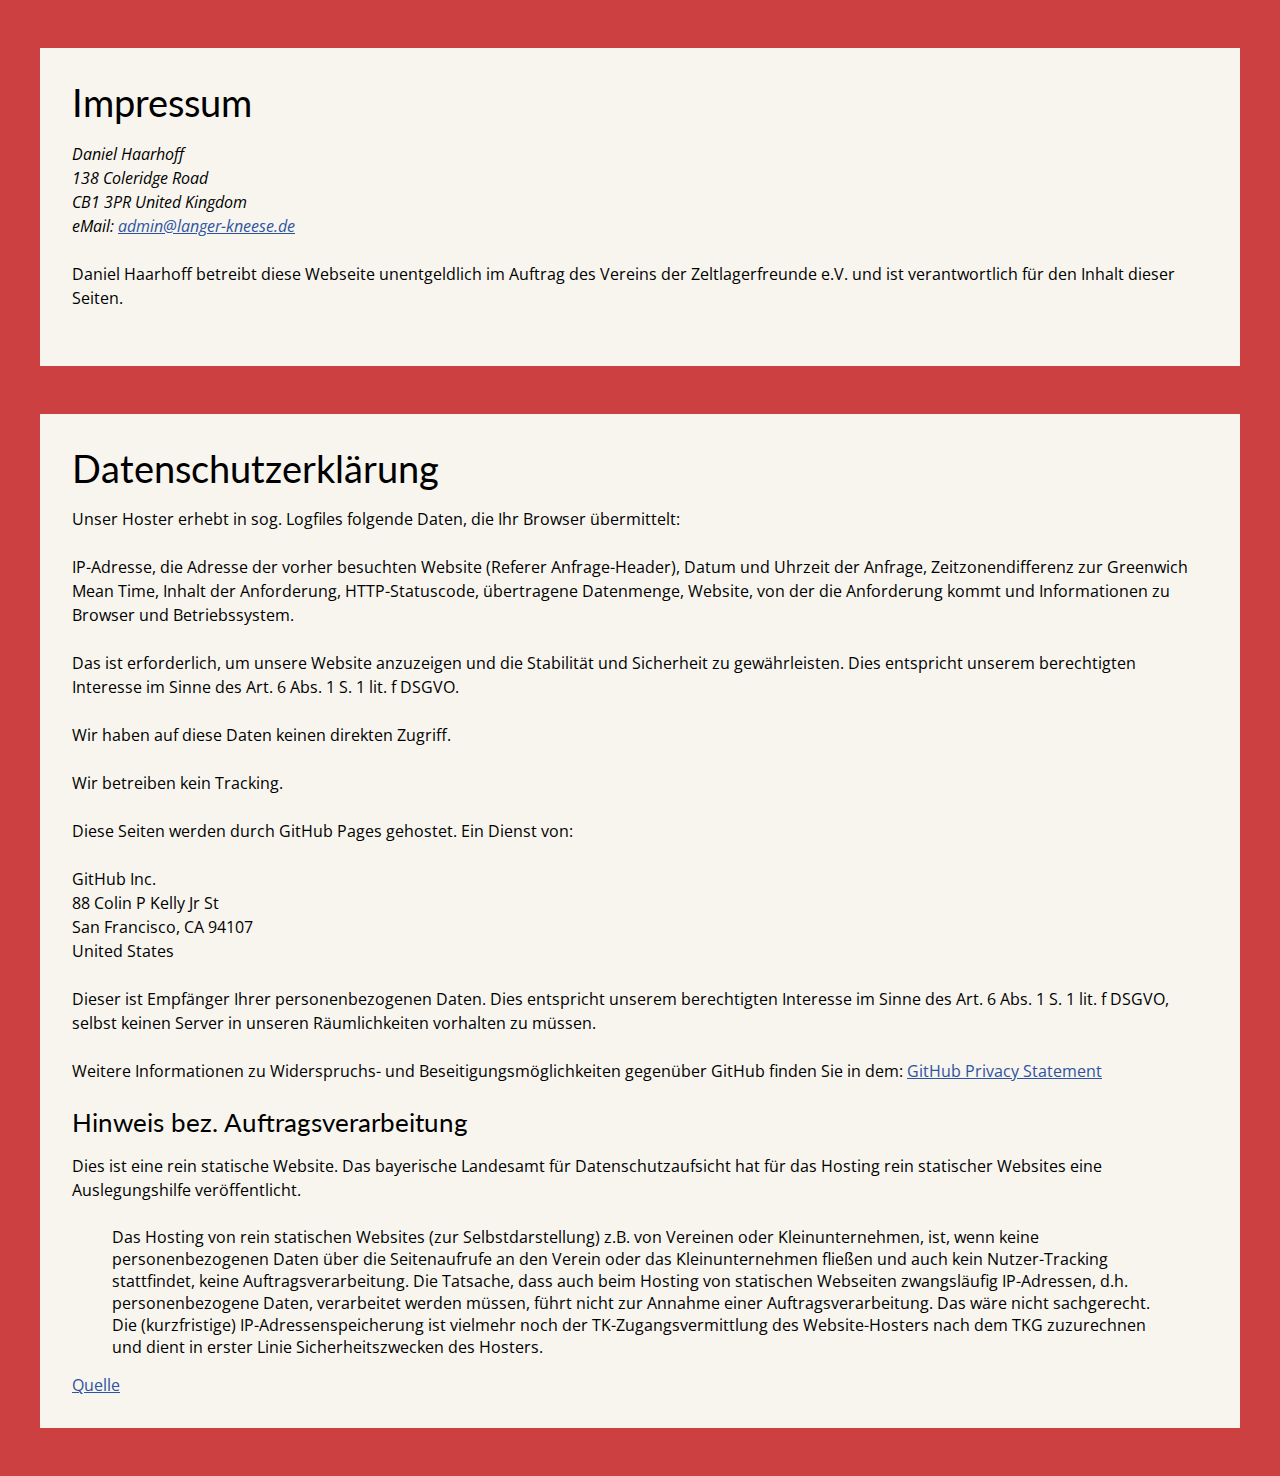
==== commit f642affe: "Improve a11y" ====
--- a/impressum.html
+++ b/impressum.html
@@ -3,9 +3,8 @@
   <meta charset="utf-8" />
   <link rel="stylesheet" href="./styles.css" />
   <body>
-    <h1>Impressum</h1>
     <section>
-      <h2>Betreiber</h2>
+      <h1>Impressum</h1>
       <address>
         Daniel Haarhoff<br />
         138 Coleridge Road<br />
@@ -20,7 +19,7 @@
     </section>
 
     <section>
-      <h2>Datenschutzerklärung</h2>
+      <h1>Datenschutzerklärung</h1>
       <p>
         Unser Hoster erhebt in sog. Logfiles folgende Daten, die Ihr Browser
         übermittelt:
--- a/styles.css
+++ b/styles.css
@@ -107,11 +107,13 @@
 }
 
 footer {
-  margin-bottom: 2rem;
+  background-color: #f7f5ee;
+  padding: 2rem;
+  margin-bottom: 3rem;
 }
 
 footer a {
-  color: #f7f5ee;
+  color: black;
 }
 
 /* - - - - - - - - - - - - - - - - - - - - - - - - - - - - - - - - - - - - - - - - - - - - - - - - - - - - - - - - - - -
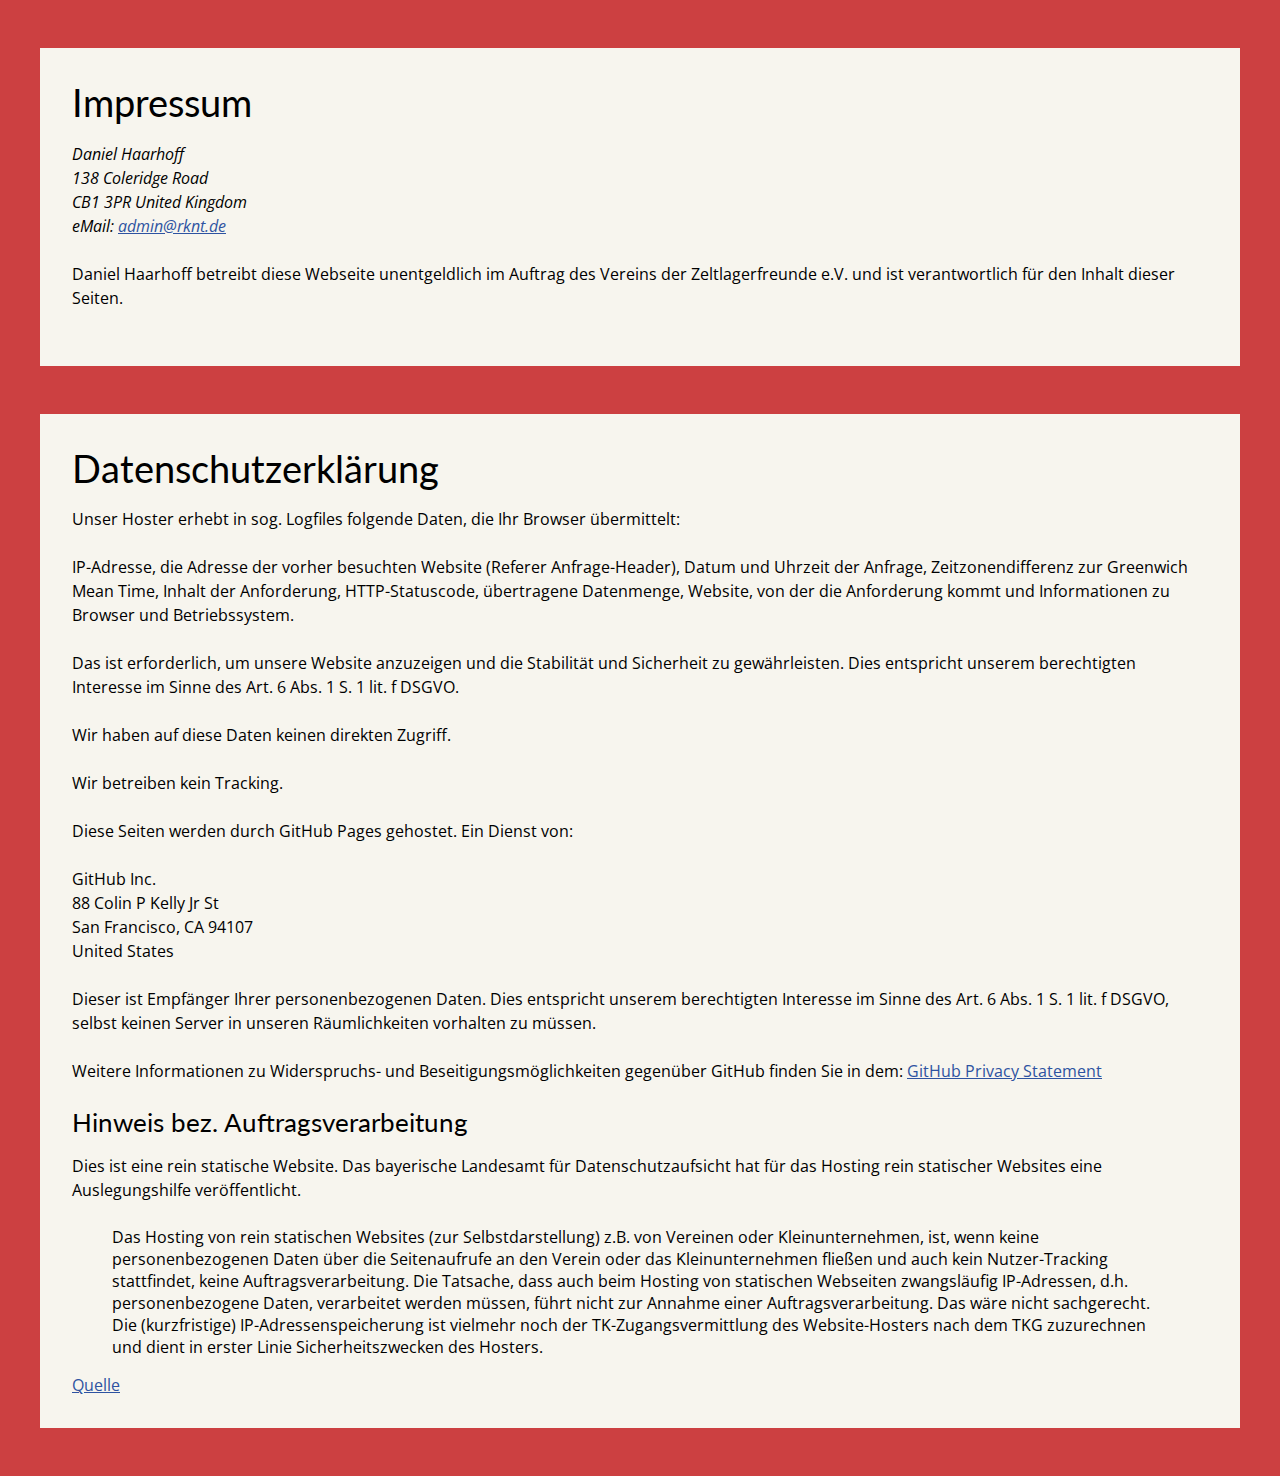
==== commit e1fdb8ec: "Fix email link" ====
--- a/impressum.html
+++ b/impressum.html
@@ -9,7 +9,7 @@
         Daniel Haarhoff<br />
         138 Coleridge Road<br />
         CB1 3PR United Kingdom<br />
-        eMail: <a href="mailto:admin@rknt.de">admin@langer-kneese.de</a>
+        eMail: <a href="mailto:admin@rknt.de">admin@rknt.de</a>
       </address>
       <p>
         Daniel Haarhoff betreibt diese Webseite unentgeldlich im Auftrag des
